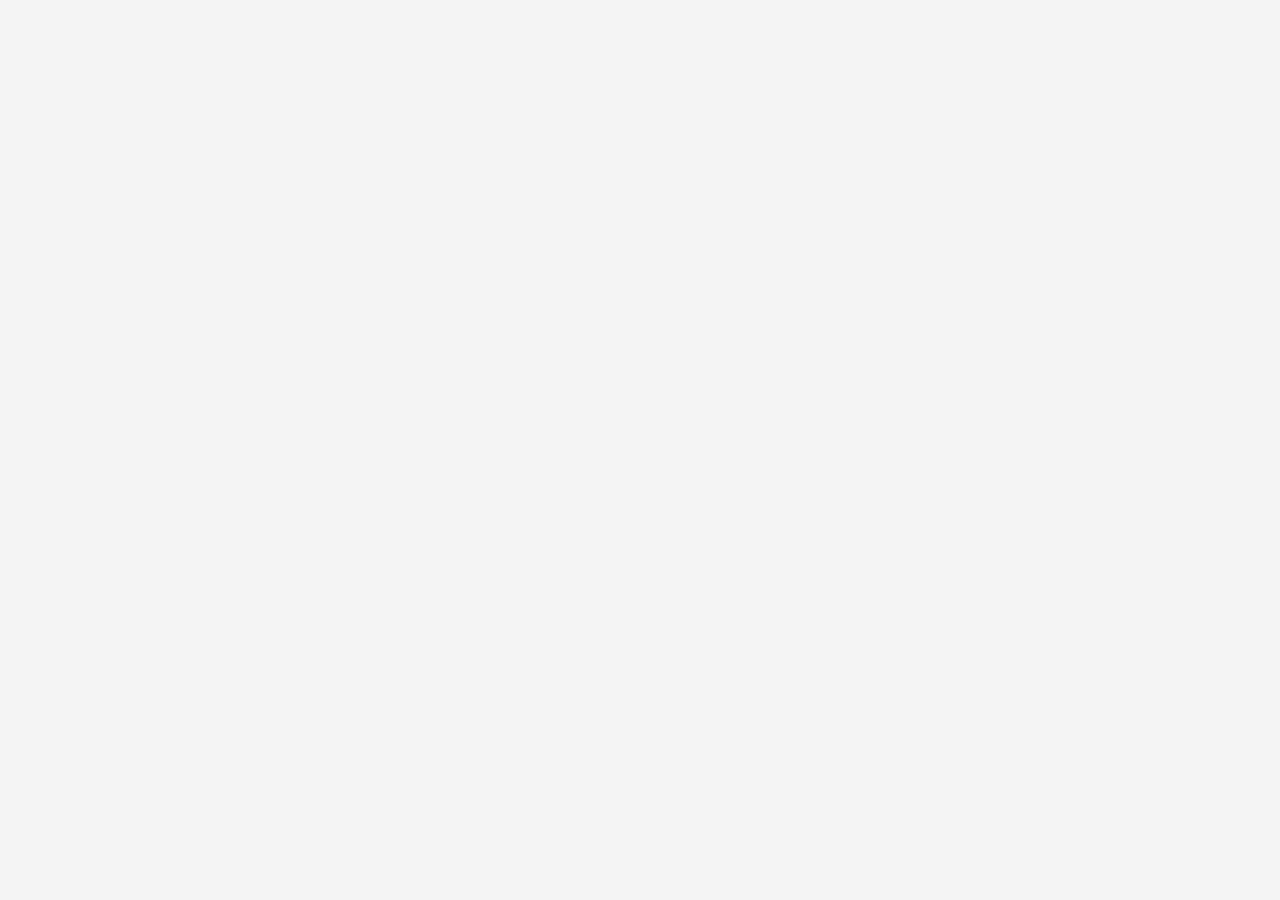
==== portfolio.html @ e992d477 "Add initial portfolio.html structure and styles" ====
<html lang="en">
<head>
<meta charset="UTF-8">
<meta name="viewport" content="width=device-width, initial-scale=1.0">

<title>CareerOS Portfolio Generator</title>

<link rel="stylesheet" href="css/style.css">

<style>

.portfolio-container{
max-width:1200px;
margin:30px auto;
display:grid;
grid-template-columns:1fr 1fr;
gap:20px;
padding:20px;
}

.form-panel,
.preview-panel{
background:white;
padding:25px;
border-radius:12px;
box-shadow:0 0 10px rgba(0,0,0,.1);
}

.form-group{
margin-bottom:15px;
}

.form-group label{
display:block;
font-weight:bold;
margin-bottom:5px;
}

.form-group input,
.form-group textarea{
width:100%;
padding:12px;
border:1px solid #ddd;
border-radius:8px;
}

textarea{
height:100px;
resize:none;
}

.btn{
padding:12px 20px;
border:none;
background:#2563eb;
color:white;
border-radius:8px;
cursor:pointer;
margin-top:10px;
}

.preview{
padding:20px;
}

.preview-header{
text-align:center;
margin-bottom:20px;
}

.preview-header h1{
font-size:32px;
}

.preview-section{
margin-bottom:20px;
}

.project-card{
padding:12px;
margin-top:10px;
background:#f4f4f4;
border-radius:8px
---- css/style.css ----
*{
margin:0;
padding:0;
box-sizing:border-box;
font-family:Arial,sans-serif;
}

body{
background:#f4f4f4;
}

nav{
display:flex;
justify-content:space-between;
align-items:center;
padding:20px;
background:#111827;
color:white;
}

nav ul{
display:flex;
list-style:none;
gap:20px;
}

nav a{
text-decoration:none;
color:white;
}

.logo{
font-size:24px;
font-weight:bold;
}

.hero{
height:80vh;
display:flex;
flex-direction:column;
justify-content:center;
align-items:center;
text-align:center;
padding:20px;
}

.hero h1{
font-size:50px;
margin-bottom:20px;
}

.hero p{
font-size:20px;
max-width:700px;
}

.btn{
margin-top:30px;
padding:12px 25px;
background:#2563eb;
color:white;
text-decoration:none;
border-radius:8px;
}

.features{
display:grid;
grid-template-columns:
repeat(auto-fit,minmax(250px,1fr));
gap:20px;
padding:40px;
}

.card{
background:white;
padding:25px;
border-radius:10px;
box-shadow:0 0 10px rgba(0,0,0,.1);
}

footer{
text-align:center;
padding:20px;
background:#111827;
color:white;
}

.login-container{
width:350px;
margin:100px auto;
background:white;
padding:30px;
border-radius:10px;
box-shadow:0 0 10px rgba(0,0,0,.1);
}

.login-container h1{
margin-bottom:20px;
}

.login-container input{
width:100%;
padding:12px;
margin-bottom:15px;
}

.login-container button{
width:100%;
padding:12px;
background:#2563eb;
border:none;
color:white;
cursor:pointer;
}

header{
display:flex;
justify-content:space-between;
align-items:center;
padding:20px;
background:#111827;
color:white;
}

header button{
padding:10px 20px;
border:none;
cursor:pointer;
}

.dashboard{
padding:30px;
display:grid;
grid-template-columns:
repeat(auto-fit,minmax(220px,1fr));
gap:20px;
}

.box{
background:white;
padding:30px;
border-radius:10px;
text-align:center;
box-shadow:0 0 10px rgba(0,0,0,.1);
}

.quick-links{
padding:30px;
display:flex;
flex-wrap:wrap;
gap:15px;
justify-content:center;
}

.quick-links a{
padding:12px 20px;
background:#2563eb;
color:white;
text-decoration:none;
border-radius:8px;
}
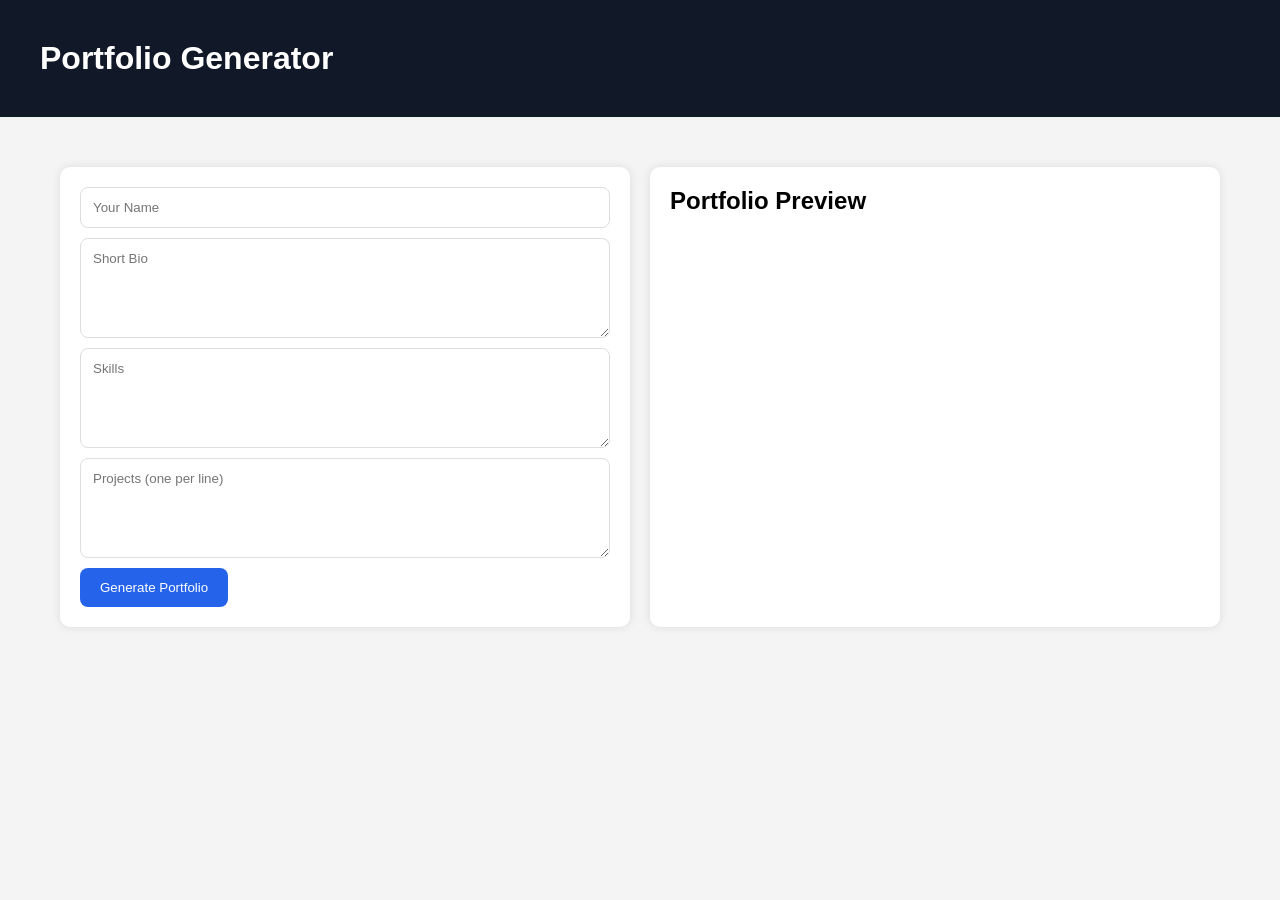
==== commit 0553594e: "Update portfolio.html" ====
--- a/portfolio.html
+++ b/portfolio.html
@@ -3,12 +3,15 @@
 <head>
 <meta charset="UTF-8">
 <meta name="viewport" content="width=device-width, initial-scale=1.0">
-
-<title>CareerOS Portfolio Generator</title>
+<title>Portfolio Generator</title>
 
 <link rel="stylesheet" href="css/style.css">
 
 <style>
+
+body{
+background:#f4f4f4;
+}
 
 .portfolio-container{
 max-width:1200px;
@@ -22,63 +25,85 @@
 .form-panel,
 .preview-panel{
 background:white;
-padding:25px;
-border-radius:12px;
+padding:20px;
+border-radius:10px;
 box-shadow:0 0 10px rgba(0,0,0,.1);
 }
 
-.form-group{
-margin-bottom:15px;
-}
-
-.form-group label{
-display:block;
-font-weight:bold;
-margin-bottom:5px;
-}
-
-.form-group input,
-.form-group textarea{
+input,
+textarea{
 width:100%;
 padding:12px;
+margin-bottom:10px;
 border:1px solid #ddd;
 border-radius:8px;
 }
 
 textarea{
 height:100px;
-resize:none;
 }
 
-.btn{
+button{
 padding:12px 20px;
-border:none;
 background:#2563eb;
 color:white;
+border:none;
 border-radius:8px;
 cursor:pointer;
-margin-top:10px;
 }
 
 .preview{
 padding:20px;
 }
 
-.preview-header{
-text-align:center;
-margin-bottom:20px;
+.project{
+background:#f4f4f4;
+padding:10px;
+margin-top:10px;
+border-radius:8px;
 }
 
-.preview-header h1{
-font-size:32px;
-}
+</style>
+</head>
+<body>
 
-.preview-section{
-margin-bottom:20px;
-}
+<header>
+<h1 style="text-align:center;padding:20px;">
+Portfolio Generator
+</h1>
+</header>
 
-.project-card{
-padding:12px;
-margin-top:10px;
-background:#f4f4f4;
-border-radius:8px
+<div class="portfolio-container">
+
+<div class="form-panel">
+
+<input type="text" id="name" placeholder="Your Name">
+
+<textarea id="bio" placeholder="Short Bio"></textarea>
+
+<textarea id="skills" placeholder="Skills"></textarea>
+
+<textarea id="projects" placeholder="Projects (one per line)"></textarea>
+
+<button onclick="generatePortfolio()">
+Generate Portfolio
+</button>
+
+</div>
+
+<div class="preview-panel">
+
+<div id="preview">
+
+<h2>Portfolio Preview</h2>
+
+</div>
+
+</div>
+
+</div>
+
+<script src="js/portfolio.js"></script>
+
+</body>
+</html>
